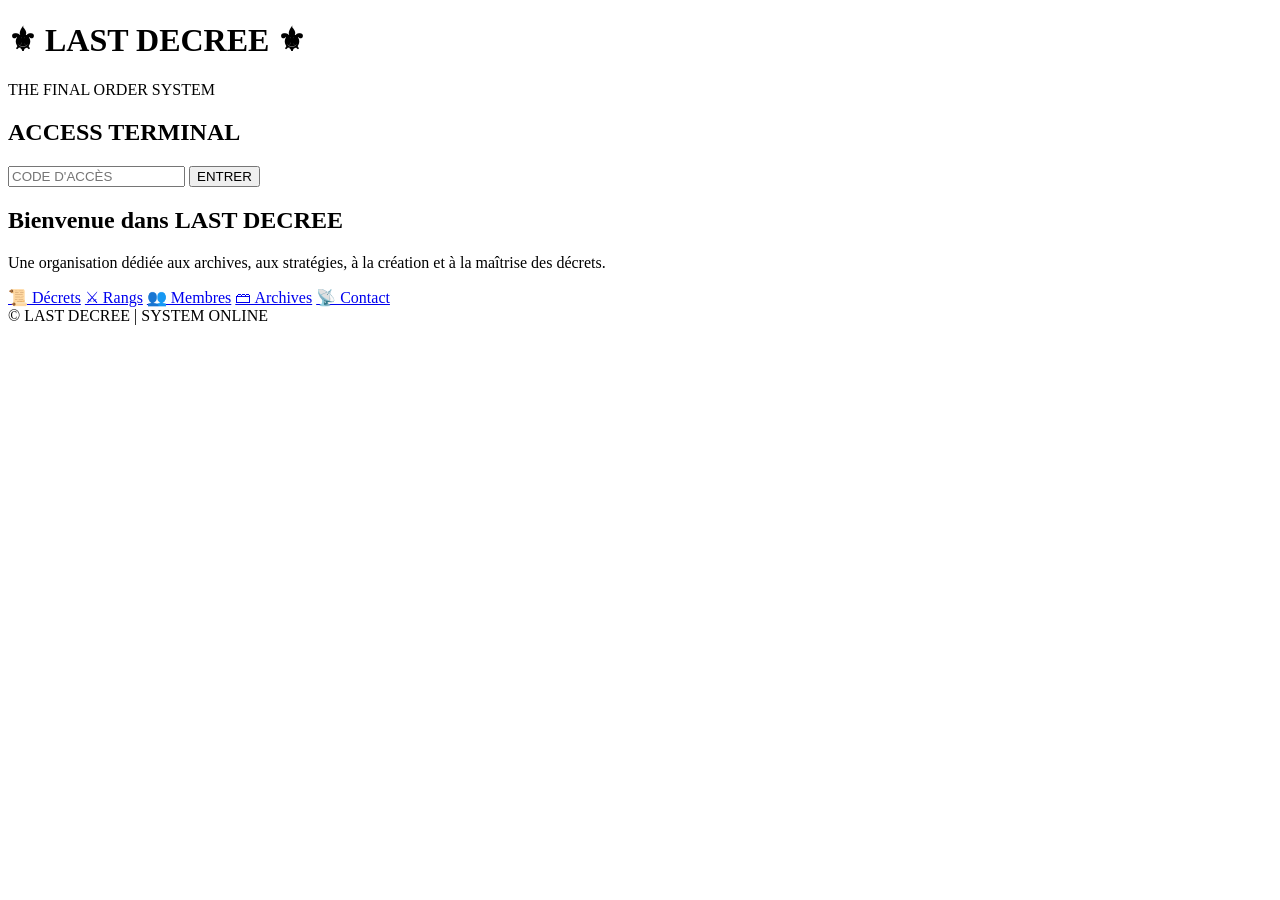
==== index.html @ 18052411 "Rename index.htlm to index.html" ====
<!DOCTYPE html>
<html lang="fr">
<head>
<meta charset="UTF-8">
<meta name="viewport" content="width=device-width, initial-scale=1.0">
<title>LAST DECREE | Terminal</title>
<link rel="stylesheet" href="style.css">
</head>

<body>

<div class="terminal">

<header>
<h1>⚜ LAST DECREE ⚜</h1>
<p>THE FINAL ORDER SYSTEM</p>
</header>

<div class="login">
<h2>ACCESS TERMINAL</h2>
<input type="password" id="password" placeholder="CODE D'ACCÈS">
<button onclick="login()">ENTRER</button>
<p id="result"></p>
</div>


<section id="main">

<h2>Bienvenue dans LAST DECREE</h2>

<p>
Une organisation dédiée aux archives, aux stratégies,
à la création et à la maîtrise des décrets.
</p>

<nav>
<a href="decree.html">📜 Décrets</a>
<a href="ranks.html">⚔ Rangs</a>
<a href="members.html">👥 Membres</a>
<a href="archive.html">🗃 Archives</a>
<a href="contact.html">📡 Contact</a>
</nav>

</section>


<footer>
© LAST DECREE | SYSTEM ONLINE
</footer>

</div>

<script src="script.js"></script>

</body>
</html>
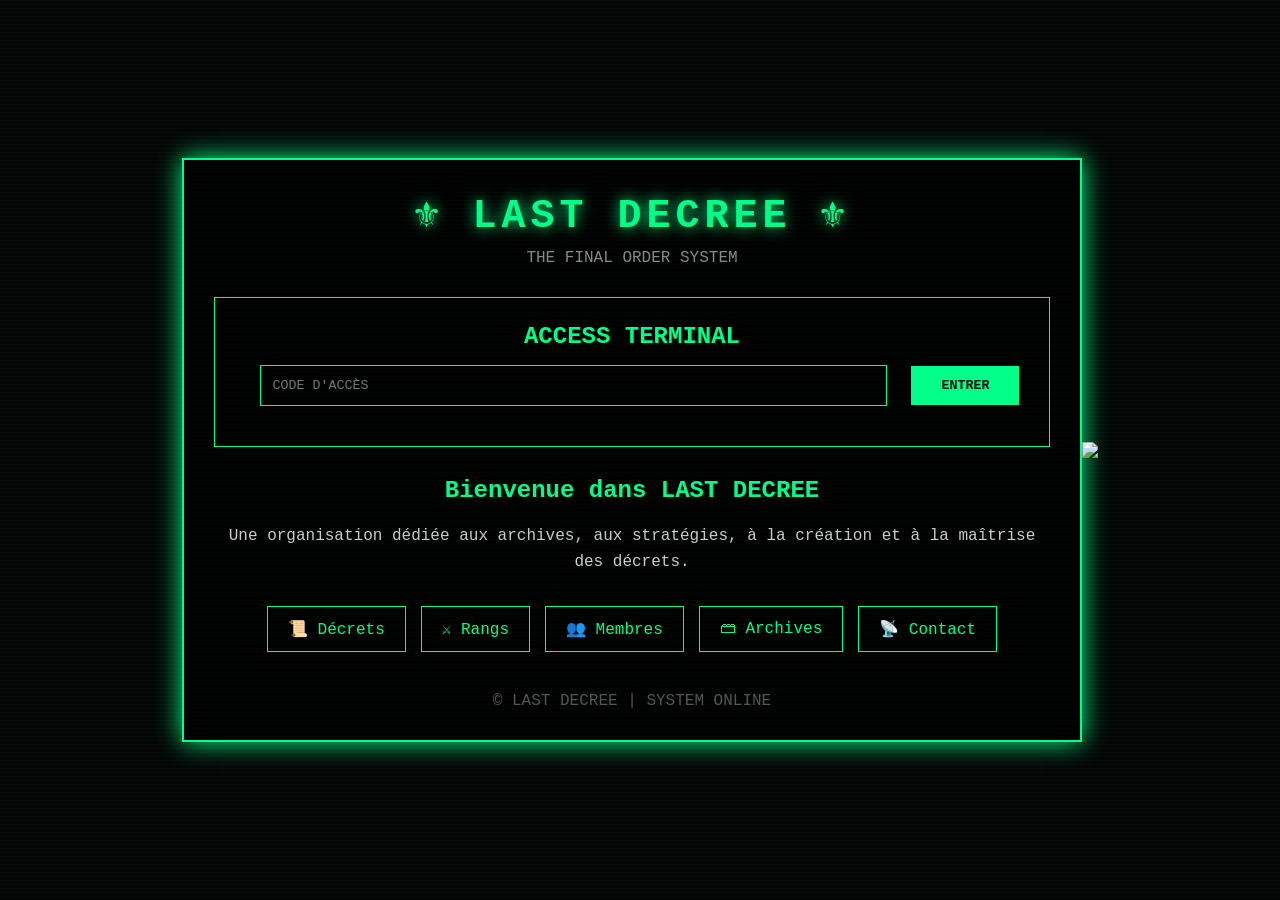
==== commit b0267ad8: "Update index.html" ====
--- a/index.html
+++ b/index.html
@@ -52,5 +52,5 @@
 
 <script src="script.js"></script>
 
-</body>
+</body> <img src="assets/logo.png" class="logo">
 </html>
--- a/style.css
+++ b/style.css
@@ -0,0 +1,167 @@
+*{
+    margin:0;
+    padding:0;
+    box-sizing:border-box;
+    font-family:"Courier New", monospace;
+}
+
+body{
+    background:#050505;
+    color:#00ff88;
+    min-height:100vh;
+    display:flex;
+    justify-content:center;
+    align-items:center;
+}
+
+.terminal{
+    width:95%;
+    max-width:900px;
+    border:2px solid #00ff88;
+    padding:30px;
+    box-shadow:0 0 25px #00ff88;
+    background:#000;
+}
+
+header{
+    text-align:center;
+    margin-bottom:30px;
+}
+
+header h1{
+    font-size:40px;
+    letter-spacing:5px;
+    text-shadow:0 0 15px #00ff88;
+}
+
+header p{
+    color:#888;
+    margin-top:10px;
+}
+
+
+.login{
+    text-align:center;
+    border:1px solid #00ff88;
+    padding:25px;
+    margin-bottom:30px;
+}
+
+
+.login input{
+    width:80%;
+    padding:12px;
+    background:black;
+    border:1px solid #00ff88;
+    color:#00ff88;
+    margin:15px;
+}
+
+
+button{
+    padding:12px 30px;
+    background:#00ff88;
+    border:none;
+    cursor:pointer;
+    font-weight:bold;
+}
+
+
+button:hover{
+    background:white;
+}
+
+
+#main{
+    text-align:center;
+}
+
+
+#main h2{
+    margin-bottom:20px;
+}
+
+
+#main p{
+    color:#ccc;
+    line-height:1.6;
+}
+
+
+nav{
+    margin-top:30px;
+    display:flex;
+    flex-wrap:wrap;
+    justify-content:center;
+    gap:15px;
+}
+
+
+nav a{
+    text-decoration:none;
+    color:#00ff88;
+    border:1px solid #00ff88;
+    padding:12px 20px;
+    transition:.3s;
+}
+
+
+nav a:hover{
+    background:#00ff88;
+    color:black;
+    box-shadow:0 0 15px #00ff88;
+}
+
+
+footer{
+    text-align:center;
+    margin-top:40px;
+    color:#555;
+}
+
+
+/* Pages internes */
+
+.page{
+    text-align:center;
+}
+
+
+.card{
+    border:1px solid #00ff88;
+    padding:20px;
+    margin:20px 0;
+    background:#020202;
+}
+
+
+.card h2{
+    margin-bottom:15px;
+}
+
+
+ul{
+    list-style:none;
+}
+
+
+li{
+    margin:10px;
+    color:#ccc;
+}
+
+
+/* effet terminal */
+
+body::before{
+    content:"";
+    position:fixed;
+    inset:0;
+    background:
+    linear-gradient(
+    rgba(0,255,136,0.03) 1px,
+    transparent 1px
+    );
+    background-size:100% 4px;
+    pointer-events:none;
+      }
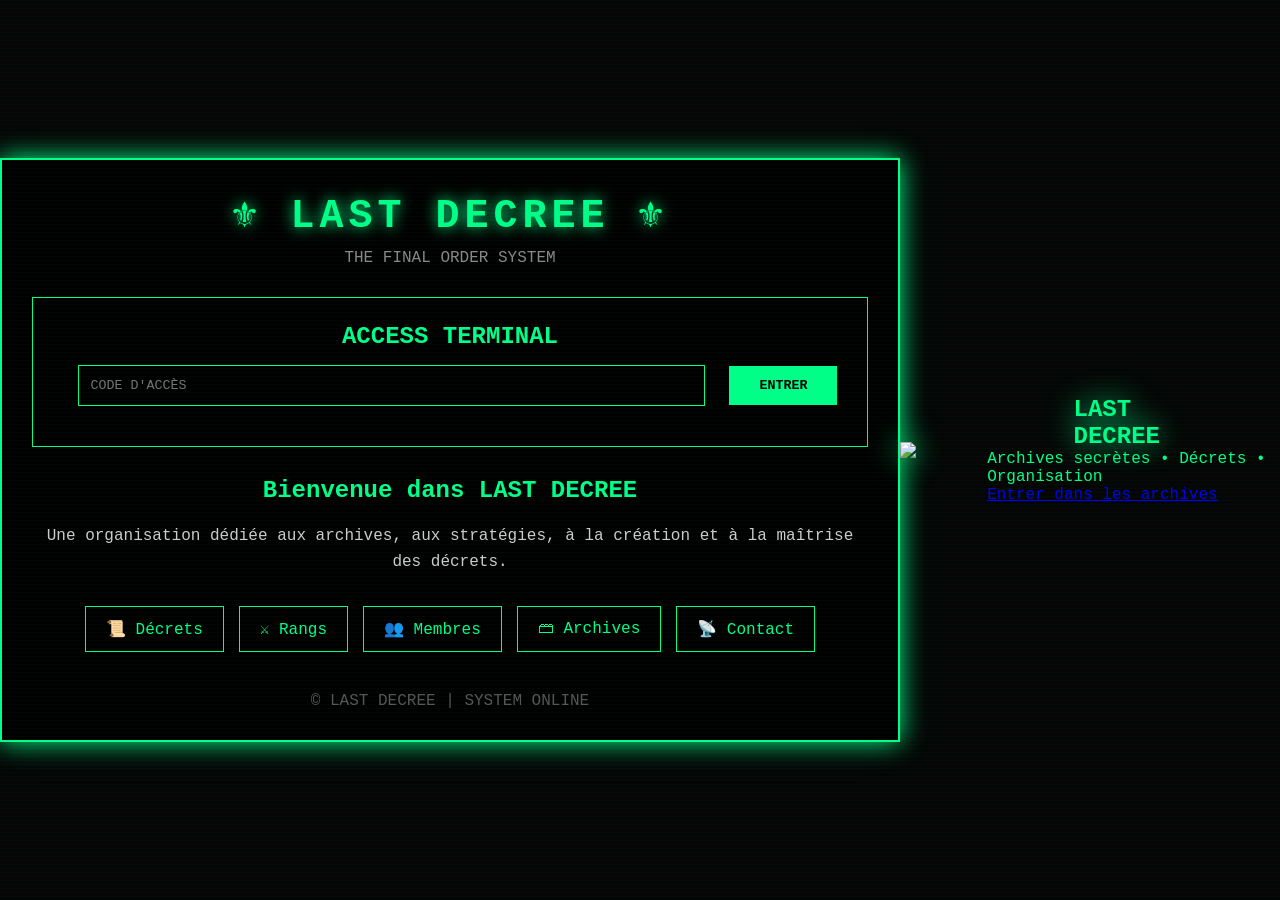
==== commit 43cd55a3: "Update index.html" ====
--- a/index.html
+++ b/index.html
@@ -54,3 +54,14 @@
 
 </body> <img src="assets/logo.png" class="logo">
 </html>
+<section class="home">
+    <div class="container">
+        <h1 class="logo">LAST DECREE</h1>
+        <p class="subtitle">
+            Archives secrètes • Décrets • Organisation
+        </p>
+        <a href="decrees.html" class="button">
+            Entrer dans les archives
+        </a>
+    </div>
+</section>
--- a/style.css
+++ b/style.css
@@ -164,4 +164,9 @@
     );
     background-size:100% 4px;
     pointer-events:none;
-      }
+      }.logo{
+width:120px;
+display:block;
+margin:auto;
+filter:drop-shadow(0 0 15px #00ff88);
+}
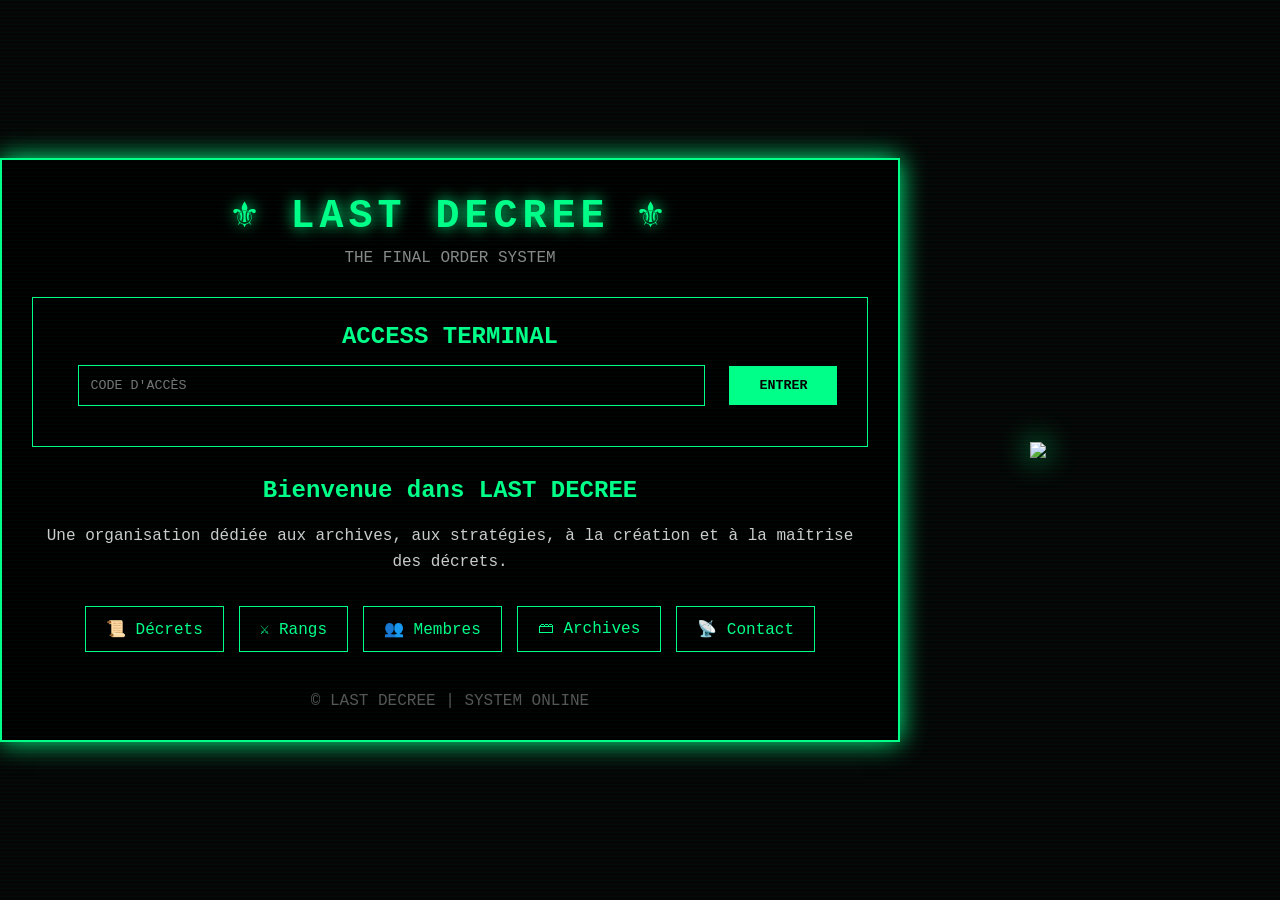
==== commit e75abe7d: "Update index.html" ====
--- a/index.html
+++ b/index.html
@@ -54,14 +54,3 @@
 
 </body> <img src="assets/logo.png" class="logo">
 </html>
-<section class="home">
-    <div class="container">
-        <h1 class="logo">LAST DECREE</h1>
-        <p class="subtitle">
-            Archives secrètes • Décrets • Organisation
-        </p>
-        <a href="decrees.html" class="button">
-            Entrer dans les archives
-        </a>
-    </div>
-</section>
